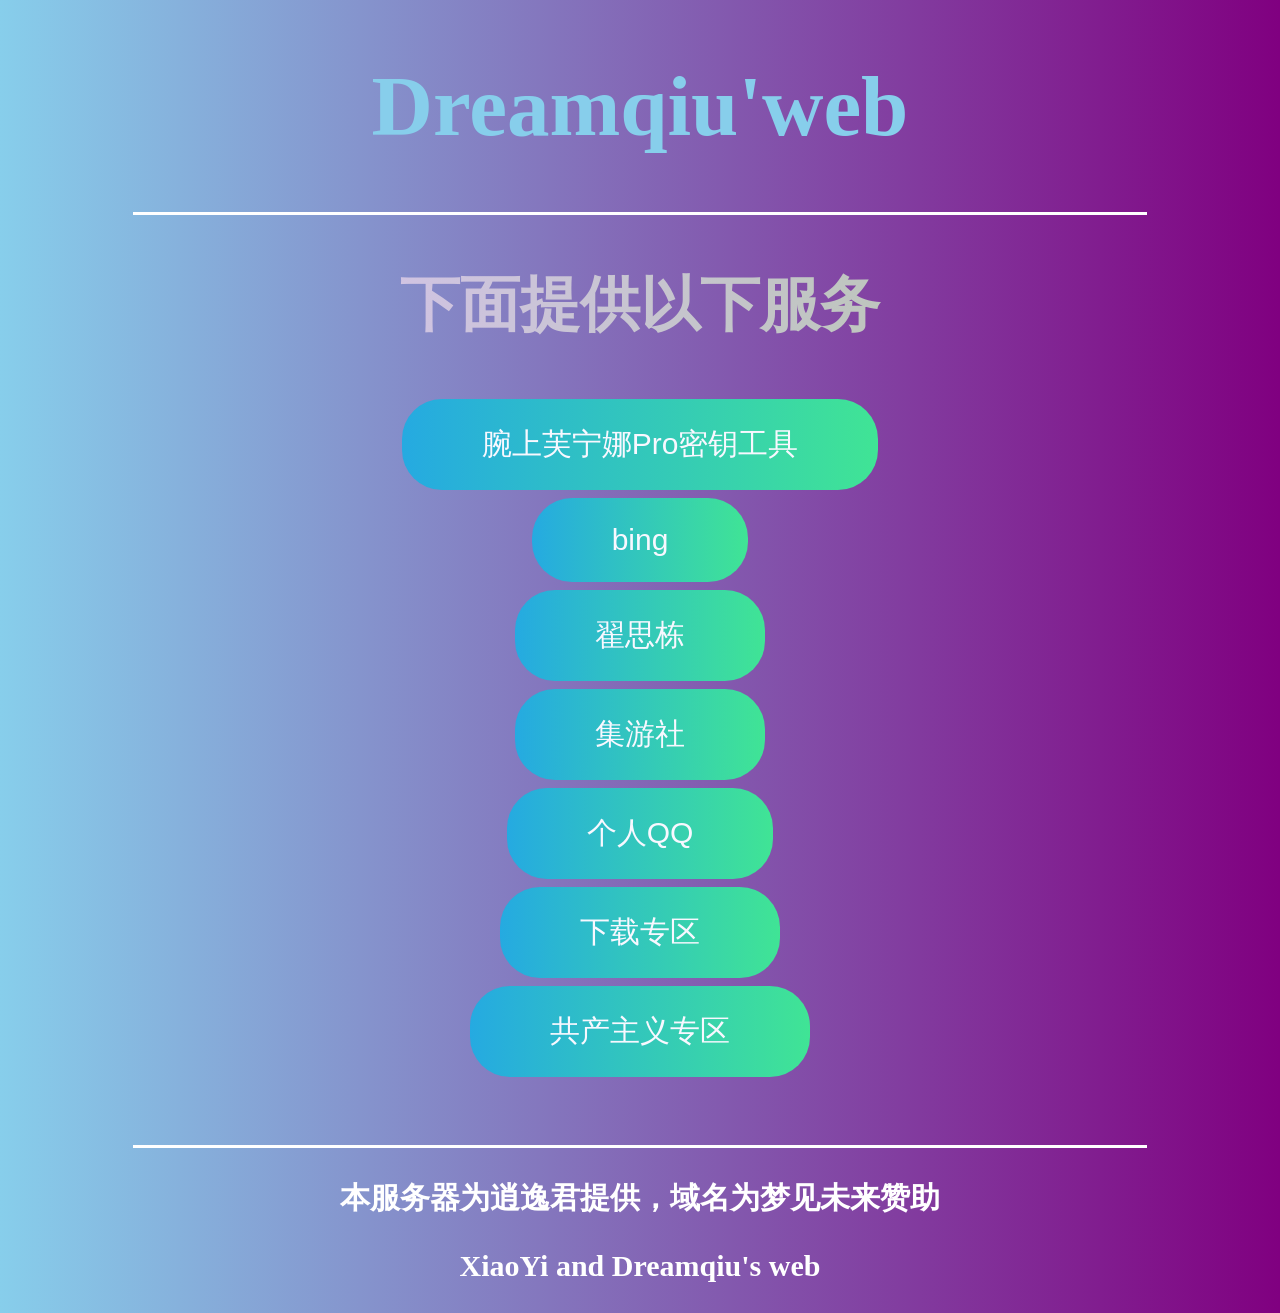
==== index.html @ 74b5c1c1 "Add files via upload" ====
<!DOCTYPE html>
<html>
	<head>
		<meta charset="utf-8">
		<link href="ico.ico" rel="shortcut icon">
		<link href="css.css" rel="stylesheet" type="text/css">
		<title>Dreamqiu'web</title>
		<meta name='description' content='Dreamqiu 梦见未来 腕上芙宁娜'>
		<meta http-equiv="Content-Language" content="zh-cn">
		
	</head>
	<body>
		
		
		
		<center><strong>
				<h1>Dreamqiu'web</h1>
		</center></strong>
		
		<HR style="FILTER: alpha(opacity=100,finishopacity=0,style=3)" width="80%" color=white SIZE=3>

		<center><strong>
				<h2>下面提供以下服务</h2>
			</strong></center>
		<center><a href="http://password.dreamqiu.top/get"><button class="button">腕上芙宁娜Pro密钥工具</button></a></center>
		<center><a href="https://www.bing.com"><button class="button">bing</button></a></center>
		<center><a href="https://2022.dreamqiu.top/die.html"><button class="button">翟思栋</button></a></center>
		<center><a href="https://2022.dreamqiu.top/jygame.html"><button class="button">集游社</button></a></center>
		<center><a href="https://2022.dreamqiu.top/qq.html"><button class="button">个人QQ</button></a></center>
		<center><a href="https://2022.dreamqiu.top/download/index.html"><button class="button">下载专区</button></a></center>
		<center><a href="https://2022.dreamqiu.top/gongchan/index.html"><button class="button">共产主义专区</button></a></center>
		<center><iframe frameborder="no" border="0" marginwidth="0" marginheight="0" width=298 height=52
			src="https://music.163.com/outchain/player?type=2&id=5221167&auto=1&height=32"></iframe></center>

		</script></h3></center>
		<HR style="FILTER: alpha(opacity=100,finishopacity=0,style=3)" width="80%" color=white SIZE=3>
		<center><strong>
				<h3>本服务器为逍逸君提供，域名为梦见未来赞助</h3>
				<h3>XiaoYi and Dreamqiu's web</h3>
			</strong></center>
		<center>

		</center>
	</body>
</html>
---- css.css ----
body {
	background: linear-gradient(to right, skyblue, purple);
}

h1 {
	color: #87CEEB;

	font-size: 85px;
}

div {
	text-align: center;
	border: 100px white;
	padding: 10px 40px;
	background-image: linear-gradient(to right, #89c0f0 0%, #fbe6f0 100%);
	width: 600px;
	border-radius: 55px;
	box-shadow: 20px 20px 50px white inset; 
	-moz-border-radius: 25px;
	/* 老的 Firefox */
	padding: 2cm;
}

h2 {
	background-image: linear-gradient(to right, #dec2ff, #b0c7a1);
	-webkit-background-clip: text;
	color: transparent;
	font-size: 60px;
}

h4{
	font-size: 50px;
	color: #c70003;
}

h3 {
	color: white;
	font-size: 30px;
}
.xx {
	color: white;
	font-size: 20px;
}

.button {

	background-image: linear-gradient(to right, #25aae1, #40e495);
	/* Green */
	border: none;
	color: ghostwhite;
	padding: 25px 80px;
	text-align: center;
	text-decoration: none;
	display: inline-block;
	font-size: 30px;
	margin: 4px 2px;
	-webkit-transition-duration: 0.4s;
	/* Safari */
	transition-duration: 0.4s;
	cursor: pointer;
	border-radius: 40px;
}

.button:hover {
	box-shadow: 0 12px 16px 0 rgba(149, 211, 218, 0.2), 0 17px 50px 0 rgba(0, 0, 0, 0.19)
}
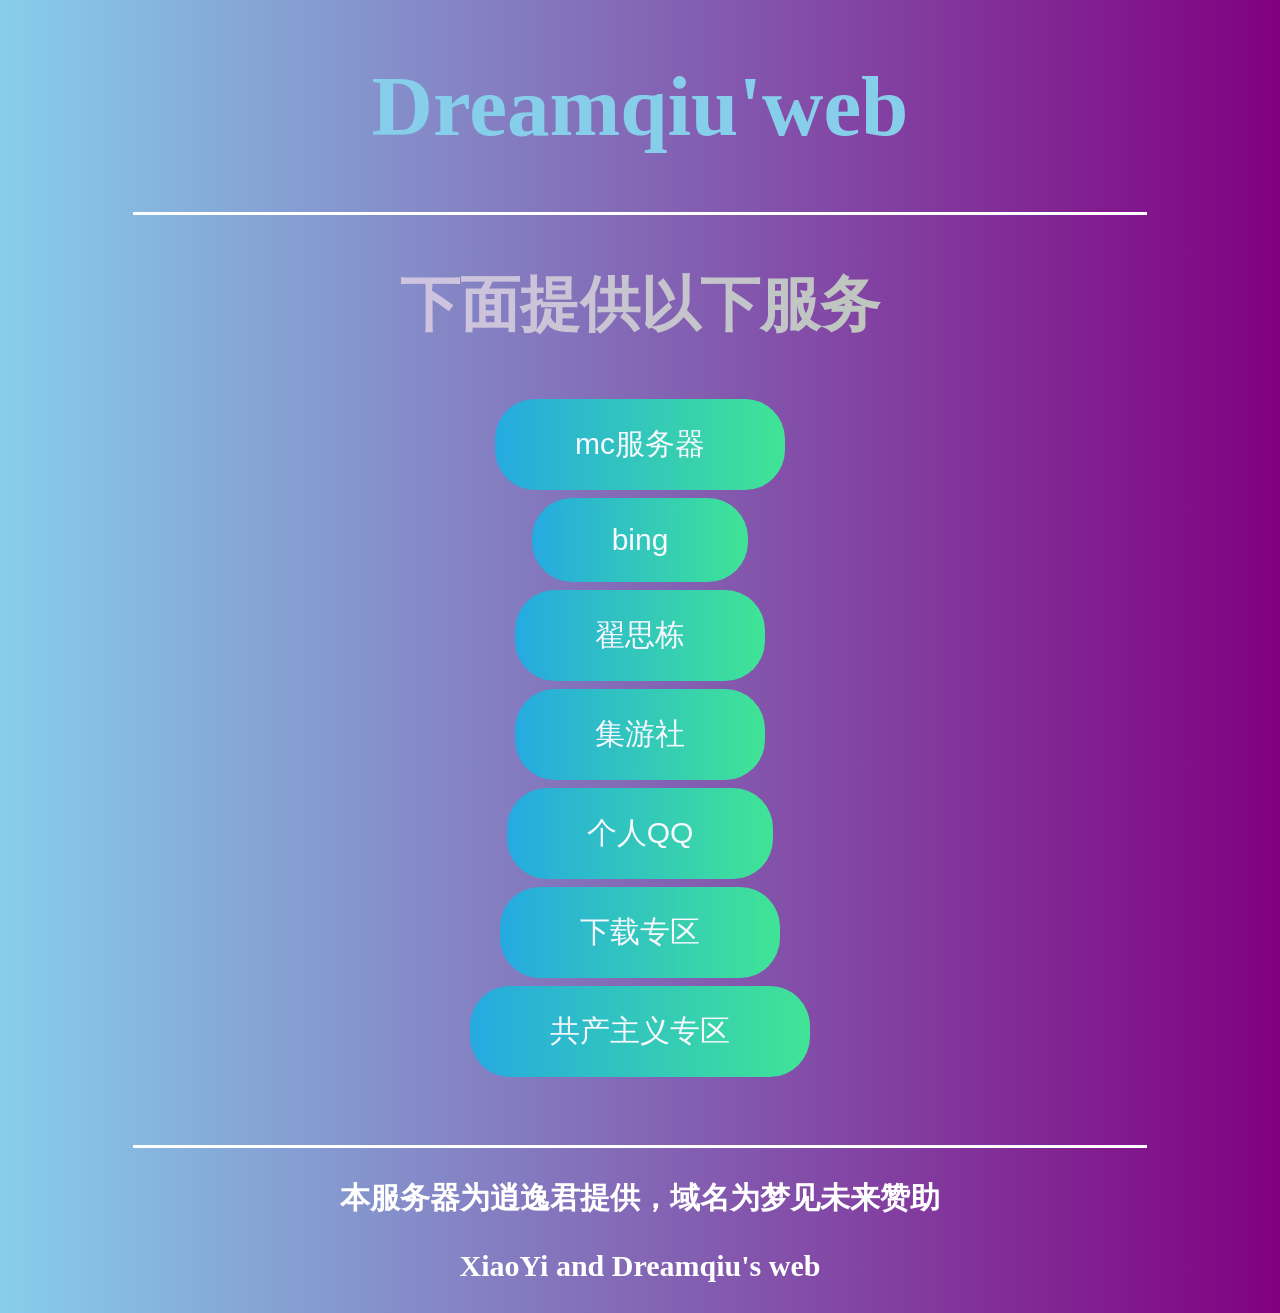
==== commit 7c4fddaf: "Add files via upload" ====
--- a/index.html
+++ b/index.html
@@ -22,13 +22,13 @@
 		<center><strong>
 				<h2>下面提供以下服务</h2>
 			</strong></center>
-		<center><a href="http://password.dreamqiu.top/get"><button class="button">腕上芙宁娜Pro密钥工具</button></a></center>
+		<center><a href="http://2022.dreamqiu.top/mc.html"><button class="button">mc服务器</button></a></center>
 		<center><a href="https://www.bing.com"><button class="button">bing</button></a></center>
 		<center><a href="https://2022.dreamqiu.top/die.html"><button class="button">翟思栋</button></a></center>
 		<center><a href="https://2022.dreamqiu.top/jygame.html"><button class="button">集游社</button></a></center>
 		<center><a href="https://2022.dreamqiu.top/qq.html"><button class="button">个人QQ</button></a></center>
-		<center><a href="https://2022.dreamqiu.top/download/index.html"><button class="button">下载专区</button></a></center>
-		<center><a href="https://2022.dreamqiu.top/gongchan/index.html"><button class="button">共产主义专区</button></a></center>
+		<center><a href="https://2022.dreamqiu.top/download.html"><button class="button">下载专区</button></a></center>
+		<center><a href="https://2022.dreamqiu.top/gongchan.html"><button class="button">共产主义专区</button></a></center>
 		<center><iframe frameborder="no" border="0" marginwidth="0" marginheight="0" width=298 height=52
 			src="https://music.163.com/outchain/player?type=2&id=5221167&auto=1&height=32"></iframe></center>
 
